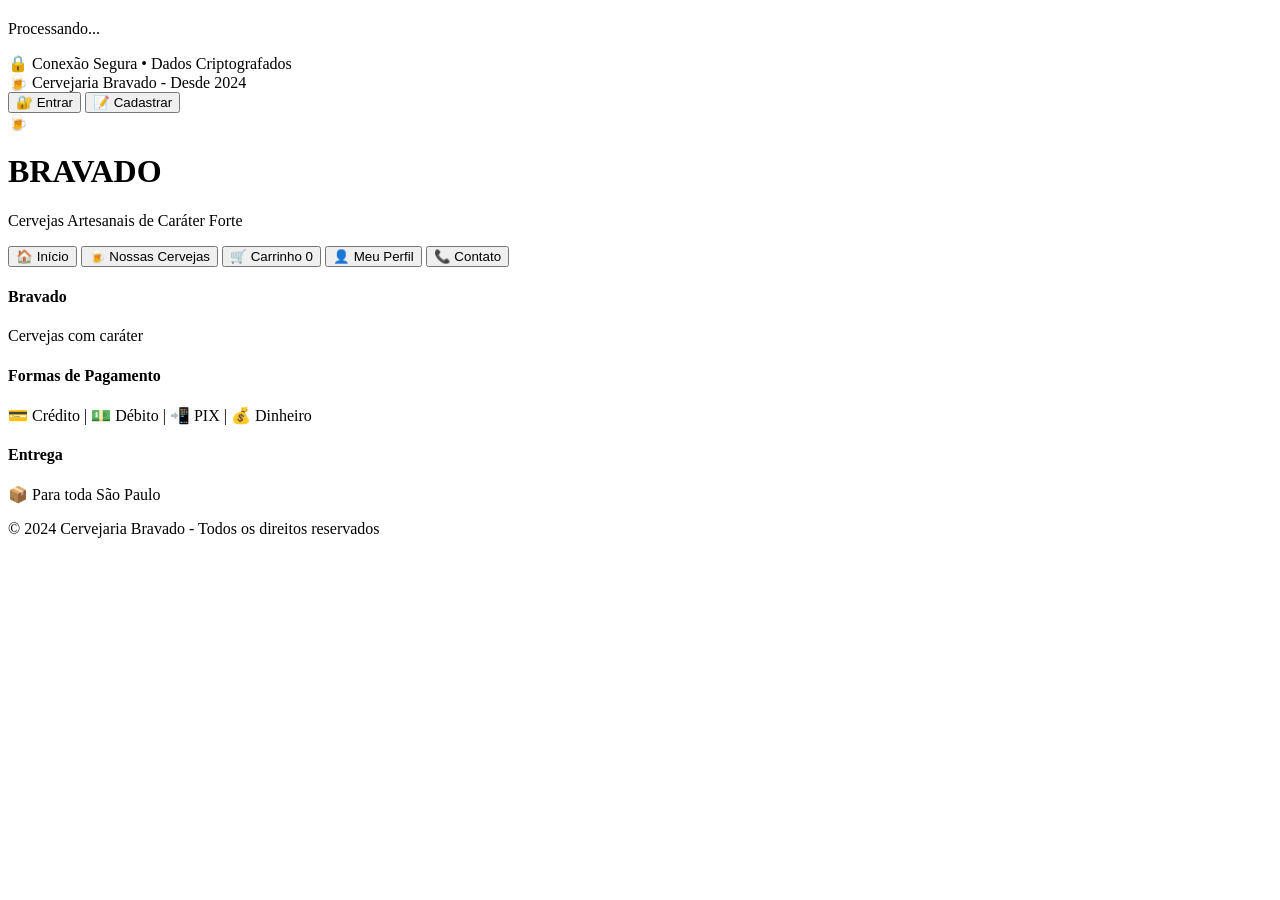
==== index.html @ 71be01e3 "Add files via upload" ====
<!DOCTYPE html>
<html lang="pt-br">
<head>
    <meta charset="UTF-8">
    <meta name="viewport" content="width=device-width, initial-scale=1.0">
    <title>Bravado - Cervejas Artesanais</title>
    
    <!-- CSS -->
    <link rel="stylesheet" href="css/style.css">
    <link rel="stylesheet" href="css/components.css">
    <link rel="stylesheet" href="css/responsive.css">
    
    <!-- Fontes -->
    <link href="https://fonts.googleapis.com/css2?family=Playfair+Display:wght@400;700;900&family=Raleway:wght@300;400;600&display=swap" rel="stylesheet">
</head>
<body>
    <!-- Loading -->
    <div class="loading" id="loading">
        <div class="spinner"></div>
        <p style="margin-top: 20px;">Processando...</p>
    </div>

    <!-- Indicador de segurança -->
    <div class="security-badge">
        <span>🔒</span>
        <span>Conexão Segura • Dados Criptografados</span>
    </div>

    <!-- Barra superior -->
    <div class="top-bar">
        <div>🍺 Cervejaria Bravado - Desde 2024</div>
        <div class="auth-buttons" id="auth-buttons">
            <button onclick="window.auth.abrirModalLogin()">🔐 Entrar</button>
            <button onclick="window.auth.abrirModalCadastro()">📝 Cadastrar</button>
        </div>
        <div class="user-info" id="user-info" style="display: none;">
            <span>👤 Olá, <span id="user-name"></span></span>
            <button onclick="window.auth.logout()">Sair</button>
        </div>
    </div>

    <header>
        <div class="logo-badge">🍺</div>
        <h1>BRAVADO</h1>
        <p>Cervejas Artesanais de Caráter Forte</p>
    </header>

    <nav>
        <button onclick="window.main.mostrarPagina('home')">🏠 Início</button>
        <button onclick="window.main.mostrarPagina('products')">🍺 Nossas Cervejas</button>
        <button onclick="window.main.mostrarPagina('cart')">🛒 Carrinho <span class="carrinho-count" id="carrinho-count">0</span></button>
        <button onclick="window.main.mostrarPagina('profile')">👤 Meu Perfil</button>
        <button onclick="window.main.mostrarPagina('contact')">📞 Contato</button>
    </nav>

    <!-- Containers para modais (serão preenchidos via JS) -->
    <div id="modal-login" class="modal"></div>
    <div id="modal-cadastro" class="modal"></div>
    <div id="modal-recuperar-senha" class="modal"></div>
    <div id="modal-verificar-codigo" class="modal"></div>
    <div id="modal-redefinir-senha" class="modal"></div>
    <div id="modal-pagamento" class="pagamento-modal"></div>

    <main>
        <div id="mensagem-area"></div>
        <div id="page-container"></div>
    </main>

    <footer>
        <div class="footer-content">
            <div>
                <h4>Bravado</h4>
                <p>Cervejas com caráter</p>
            </div>
            <div>
                <h4>Formas de Pagamento</h4>
                <p>💳 Crédito | 💵 Débito | 📲 PIX | 💰 Dinheiro</p>
            </div>
            <div>
                <h4>Entrega</h4>
                <p>📦 Para toda São Paulo</p>
            </div>
        </div>
        <p>&copy; 2024 Cervejaria Bravado - Todos os direitos reservados</p>
    </footer>

    <!-- JavaScript Modules -->
    <script src="js/main.js"></script>
    <script src="js/auth.js"></script>
    <script src="js/products.js"></script>
    <script src="js/cart.js"></script>
    <script src="js/payment.js"></script>
    <script src="js/profile.js"></script>
    
    <script>
        document.addEventListener('DOMContentLoaded', function() {
            window.main.inicializar();
        });
    </script>
</body>
</html>
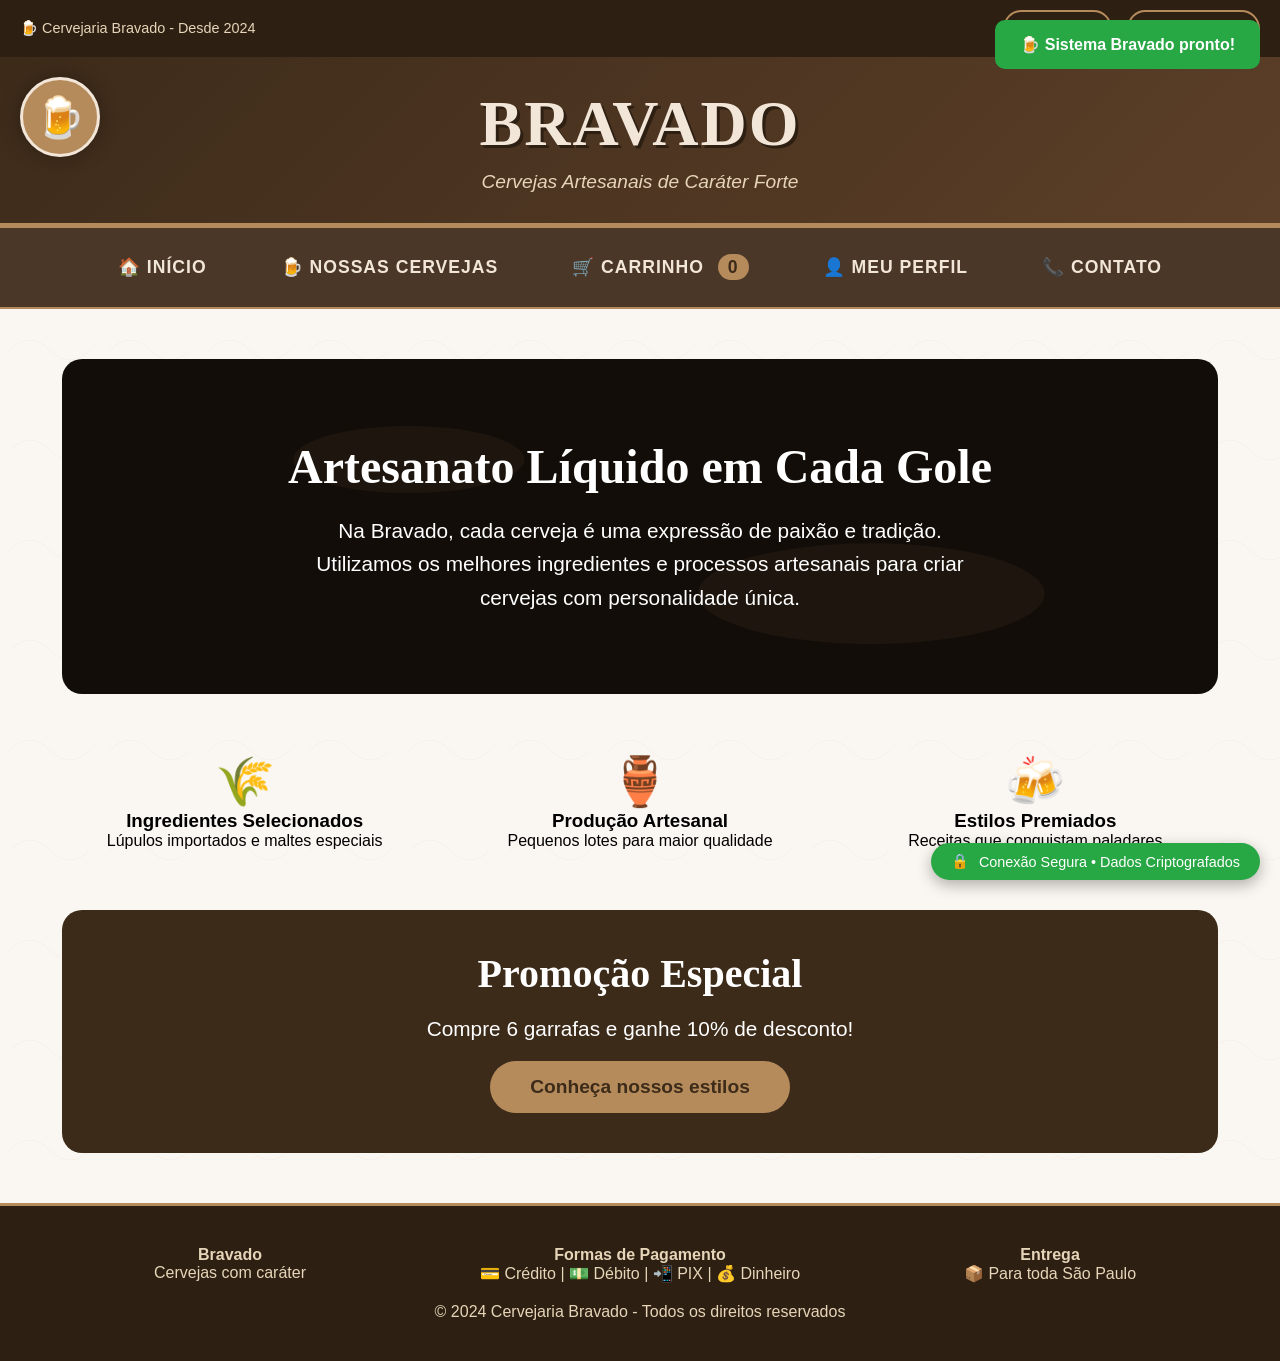
==== commit 8f241554: "Update index.html" ====
--- a/index.html
+++ b/index.html
@@ -93,9 +93,39 @@
     <script src="js/profile.js"></script>
     
     <script>
-        document.addEventListener('DOMContentLoaded', function() {
+    // Função de inicialização com verificação de erros
+    function iniciarSite() {
+        console.log("🚀 Iniciando site...");
+        
+        // Verifica se os módulos carregaram
+        if (typeof window.Bravado === 'undefined') {
+            console.error("❌ Bravado não carregado!");
+            return;
+        }
+        
+        if (typeof window.main === 'undefined') {
+            console.error("❌ main não carregado!");
+            return;
+        }
+        
+        if (typeof window.main.inicializar === 'function') {
+            console.log("✅ main.inicializar encontrada!");
             window.main.inicializar();
-        });
-    </script>
+        } else {
+            console.error("❌ main.inicializar não é função!");
+            // Tenta inicializar manualmente
+            if (window.Bravado && window.Bravado.inicializar) {
+                window.Bravado.inicializar();
+            }
+        }
+    }
+
+    // Tenta iniciar quando a página carregar
+    document.addEventListener('DOMContentLoaded', iniciarSite);
+    
+    // Backup: tenta iniciar depois de 1 segundo
+    setTimeout(iniciarSite, 1000);
+</script>
 </body>
-</html>+
+</html>
--- a/css/style.css
+++ b/css/style.css
@@ -0,0 +1,308 @@
+/* ============================================
+   ESTILOS BASE - Cervejaria Bravado
+   ============================================ */
+
+* {
+    margin: 0;
+    padding: 0;
+    box-sizing: border-box;
+}
+
+body {
+    font-family: 'Raleway', sans-serif;
+    background-color: #faf7f2;
+    background-image: url('data:image/svg+xml;utf8,<svg xmlns="http://www.w3.org/2000/svg" width="100" height="100" viewBox="0 0 100 100"><rect width="100" height="100" fill="none" /><path d="M10 50 Q 30 30, 50 50 T 90 50" stroke="%23d4b08c" stroke-width="0.5" fill="none" opacity="0.2"/></svg>');
+    display: flex;
+    flex-direction: column;
+    min-height: 100vh;
+}
+
+/* TOP BAR */
+.top-bar {
+    background-color: #2d1f12;
+    padding: 10px 20px;
+    display: flex;
+    justify-content: space-between;
+    align-items: center;
+    color: #e6d5b8;
+    font-size: 0.9rem;
+    flex-wrap: wrap;
+    gap: 10px;
+}
+
+.auth-buttons {
+    display: flex;
+    gap: 15px;
+}
+
+.auth-buttons button {
+    background: none;
+    border: 2px solid #b68b5c;
+    color: #e6d5b8;
+    cursor: pointer;
+    font-size: 0.9rem;
+    padding: 8px 20px;
+    border-radius: 25px;
+    transition: all 0.3s;
+    font-weight: 600;
+}
+
+.auth-buttons button:hover {
+    background-color: #b68b5c;
+    color: #2d1f12;
+    transform: translateY(-2px);
+}
+
+.user-info {
+    display: flex;
+    align-items: center;
+    gap: 20px;
+}
+
+.user-info span {
+    color: #b68b5c;
+    font-weight: bold;
+    font-size: 1.1rem;
+}
+
+.user-info button {
+    background-color: #dc3545;
+    color: white;
+    border: none;
+    padding: 8px 20px;
+    border-radius: 25px;
+    cursor: pointer;
+    font-weight: 600;
+    transition: all 0.3s;
+}
+
+.user-info button:hover {
+    background-color: #c82333;
+    transform: translateY(-2px);
+}
+
+/* HEADER */
+header {
+    background: linear-gradient(135deg, #3d2b1a 0%, #5c3f28 100%);
+    color: #f2e6d8;
+    padding: 30px 20px;
+    text-align: center;
+    border-bottom: 5px solid #b68b5c;
+    position: relative;
+}
+
+header h1 {
+    font-family: 'Playfair Display', serif;
+    font-size: 4rem;
+    font-weight: 900;
+    letter-spacing: 2px;
+    text-transform: uppercase;
+    text-shadow: 3px 3px 0px #2d1f12;
+}
+
+header p {
+    font-size: 1.2rem;
+    font-style: italic;
+    color: #e6d5b8;
+    margin-top: 10px;
+}
+
+.logo-badge {
+    width: 80px;
+    height: 80px;
+    background-color: #b68b5c;
+    border-radius: 50%;
+    position: absolute;
+    top: 20px;
+    left: 20px;
+    display: flex;
+    align-items: center;
+    justify-content: center;
+    font-size: 2.5rem;
+    font-weight: bold;
+    color: #3d2b1a;
+    border: 3px solid #f2e6d8;
+    box-shadow: 0 0 20px rgba(0,0,0,0.3);
+}
+
+/* NAVEGAÇÃO */
+nav {
+    background-color: #4a3727;
+    padding: 15px;
+    text-align: center;
+    border-bottom: 2px solid #b68b5c;
+    position: sticky;
+    top: 0;
+    z-index: 100;
+    display: flex;
+    justify-content: center;
+    flex-wrap: wrap;
+    gap: 10px;
+}
+
+nav button {
+    color: #f2e6d8;
+    background: none;
+    border: 2px solid transparent;
+    margin: 0 5px;
+    padding: 12px 25px;
+    font-size: 1.1rem;
+    font-weight: 600;
+    cursor: pointer;
+    border-radius: 40px;
+    transition: all 0.3s;
+    text-transform: uppercase;
+    letter-spacing: 1px;
+}
+
+nav button:hover {
+    border-color: #b68b5c;
+    background-color: rgba(182, 139, 92, 0.2);
+    transform: translateY(-2px);
+}
+
+.carrinho-count {
+    background-color: #b68b5c;
+    color: #3d2b1a;
+    padding: 3px 10px;
+    border-radius: 20px;
+    margin-left: 8px;
+    font-weight: bold;
+}
+
+/* MAIN CONTENT */
+main {
+    flex: 1;
+    padding: 30px;
+    max-width: 1400px;
+    margin: 20px auto;
+    width: 95%;
+}
+
+/* HERO SECTION */
+.hero {
+    background: linear-gradient(rgba(0,0,0,0.7), rgba(0,0,0,0.7)), url('data:image/svg+xml;utf8,<svg xmlns="http://www.w3.org/2000/svg" viewBox="0 0 100 100" preserveAspectRatio="none"><polygon points="0,0 100,0 100,100 0,100" fill="%233d2b1a"/><circle cx="30" cy="30" r="10" fill="%23b68b5c" opacity="0.3"/><circle cx="70" cy="70" r="15" fill="%23b68b5c" opacity="0.3"/></svg>');
+    background-size: cover;
+    color: white;
+    padding: 80px 40px;
+    border-radius: 20px;
+    margin-bottom: 40px;
+    text-align: center;
+}
+
+.hero h2 {
+    font-family: 'Playfair Display', serif;
+    font-size: 3rem;
+    margin-bottom: 20px;
+}
+
+.hero p {
+    font-size: 1.3rem;
+    max-width: 700px;
+    margin: 0 auto;
+    line-height: 1.6;
+}
+
+/* MENSAGENS */
+.mensagem {
+    position: fixed;
+    top: 20px;
+    right: 20px;
+    padding: 15px 25px;
+    border-radius: 10px;
+    color: white;
+    font-weight: bold;
+    z-index: 3000;
+    animation: slideInRight 0.3s ease;
+}
+
+.mensagem.sucesso { background-color: #28a745; }
+.mensagem.erro { background-color: #dc3545; }
+.mensagem.info { background-color: #17a2b8; }
+
+@keyframes slideInRight {
+    from {
+        transform: translateX(100%);
+        opacity: 0;
+    }
+    to {
+        transform: translateX(0);
+        opacity: 1;
+    }
+}
+
+/* LOADING */
+.loading {
+    display: none;
+    position: fixed;
+    top: 0;
+    left: 0;
+    width: 100%;
+    height: 100%;
+    background-color: rgba(255,255,255,0.9);
+    z-index: 4000;
+    justify-content: center;
+    align-items: center;
+    flex-direction: column;
+}
+
+.loading.active {
+    display: flex;
+}
+
+.spinner {
+    width: 50px;
+    height: 50px;
+    border: 5px solid #f3f3f3;
+    border-top: 5px solid #b68b5c;
+    border-radius: 50%;
+    animation: spin 1s linear infinite;
+}
+
+@keyframes spin {
+    0% { transform: rotate(0deg); }
+    100% { transform: rotate(360deg); }
+}
+
+/* SECURITY BADGE */
+.security-badge {
+    position: fixed;
+    bottom: 20px;
+    right: 20px;
+    background-color: #28a745;
+    color: white;
+    padding: 10px 20px;
+    border-radius: 50px;
+    font-size: 0.9rem;
+    display: flex;
+    align-items: center;
+    gap: 10px;
+    box-shadow: 0 5px 15px rgba(0,0,0,0.3);
+    z-index: 1000;
+    animation: pulse 2s infinite;
+}
+
+@keyframes pulse {
+    0% { transform: scale(1); }
+    50% { transform: scale(1.05); }
+    100% { transform: scale(1); }
+}
+
+/* FOOTER */
+footer {
+    background-color: #2d1f12;
+    color: #e6d5b8;
+    text-align: center;
+    padding: 40px;
+    margin-top: auto;
+    border-top: 3px solid #b68b5c;
+}
+
+.footer-content {
+    max-width: 1200px;
+    margin: 0 auto;
+    display: grid;
+    grid-template-columns: repeat(3, 1fr);
+    gap: 30px;
+    margin-bottom: 20px;
+}
--- a/css/components.css
+++ b/css/components.css
@@ -0,0 +1,696 @@
+/* ============================================
+   COMPONENTES - Modais, Cards, Formulários
+   ============================================ */
+
+/* MODAIS */
+.modal {
+    display: none;
+    position: fixed;
+    top: 0;
+    left: 0;
+    width: 100%;
+    height: 100%;
+    background-color: rgba(0, 0, 0, 0.8);
+    z-index: 2000;
+    justify-content: center;
+    align-items: center;
+}
+
+.modal.active {
+    display: flex;
+}
+
+.modal-content {
+    background-color: #faf7f2;
+    padding: 40px;
+    border-radius: 20px;
+    max-width: 450px;
+    width: 90%;
+    position: relative;
+    border: 3px solid #b68b5c;
+    animation: slideIn 0.3s ease;
+    max-height: 90vh;
+    overflow-y: auto;
+}
+
+@keyframes slideIn {
+    from {
+        transform: translateY(-50px);
+        opacity: 0;
+    }
+    to {
+        transform: translateY(0);
+        opacity: 1;
+    }
+}
+
+.close-modal {
+    position: absolute;
+    top: 15px;
+    right: 20px;
+    font-size: 2rem;
+    cursor: pointer;
+    color: #3d2b1a;
+    transition: transform 0.3s;
+}
+
+.close-modal:hover {
+    transform: scale(1.2);
+    color: #b68b5c;
+}
+
+.modal-content h2 {
+    font-family: 'Playfair Display', serif;
+    color: #3d2b1a;
+    margin-bottom: 30px;
+    text-align: center;
+    font-size: 2rem;
+}
+
+/* FORMULÁRIOS */
+.form-group {
+    margin-bottom: 20px;
+}
+
+.form-group label {
+    display: block;
+    margin-bottom: 5px;
+    color: #3d2b1a;
+    font-weight: bold;
+}
+
+.form-group input, 
+.form-group select, 
+.form-group textarea {
+    width: 100%;
+    padding: 12px;
+    border: 2px solid #e6d5b8;
+    border-radius: 8px;
+    font-size: 1rem;
+    transition: border-color 0.3s;
+    font-family: 'Raleway', sans-serif;
+}
+
+.form-group input:focus, 
+.form-group select:focus, 
+.form-group textarea:focus {
+    outline: none;
+    border-color: #b68b5c;
+}
+
+.form-group textarea {
+    resize: vertical;
+    min-height: 100px;
+}
+
+/* BOTÕES */
+.btn-auth {
+    width: 100%;
+    padding: 15px;
+    background-color: #3d2b1a;
+    color: white;
+    border: none;
+    border-radius: 50px;
+    font-size: 1.1rem;
+    font-weight: bold;
+    cursor: pointer;
+    transition: all 0.3s;
+    margin-top: 10px;
+}
+
+.btn-auth:hover {
+    background-color: #5c3f28;
+    transform: scale(1.02);
+}
+
+.btn-secondary {
+    width: 100%;
+    padding: 15px;
+    background-color: #6c757d;
+    color: white;
+    border: none;
+    border-radius: 50px;
+    font-size: 1.1rem;
+    font-weight: bold;
+    cursor: pointer;
+    transition: all 0.3s;
+    margin-top: 10px;
+}
+
+.btn-secondary:hover {
+    background-color: #5a6268;
+    transform: scale(1.02);
+}
+
+.btn-limpar {
+    background-color: #dc3545;
+    color: white;
+    border: none;
+    padding: 10px 20px;
+    border-radius: 8px;
+    cursor: pointer;
+    font-weight: bold;
+    transition: background-color 0.3s;
+}
+
+.btn-limpar:hover {
+    background-color: #c82333;
+}
+
+.btn-finalizar {
+    background-color: #28a745;
+    color: white;
+    border: none;
+    padding: 15px 40px;
+    border-radius: 50px;
+    font-size: 1.2rem;
+    font-weight: bold;
+    cursor: pointer;
+    transition: all 0.3s;
+    margin-top: 20px;
+    width: 100%;
+}
+
+.btn-finalizar:hover {
+    background-color: #218838;
+    transform: scale(1.02);
+}
+
+/* LINKS DE AUTENTICAÇÃO */
+.auth-switch {
+    text-align: center;
+    margin-top: 20px;
+    color: #666;
+}
+
+.auth-switch a {
+    color: #b68b5c;
+    font-weight: bold;
+    cursor: pointer;
+    text-decoration: none;
+    transition: color 0.3s;
+}
+
+.auth-switch a:hover {
+    color: #3d2b1a;
+    text-decoration: underline;
+}
+
+.forgot-password {
+    text-align: right;
+    margin: 10px 0;
+}
+
+.forgot-password a {
+    color: #b68b5c;
+    font-size: 0.9rem;
+    cursor: pointer;
+    text-decoration: none;
+}
+
+.forgot-password a:hover {
+    text-decoration: underline;
+}
+
+/* CARDS DE PRODUTOS */
+.produtos-grid {
+    display: grid;
+    grid-template-columns: repeat(auto-fill, minmax(350px, 1fr));
+    gap: 30px;
+    margin-top: 30px;
+}
+
+.cerveja-card {
+    background: white;
+    border-radius: 20px;
+    overflow: hidden;
+    box-shadow: 0 10px 30px rgba(0,0,0,0.1);
+    transition: all 0.3s;
+    border: 1px solid #e6d5b8;
+}
+
+.cerveja-card:hover {
+    transform: translateY(-10px);
+    box-shadow: 0 20px 40px rgba(0,0,0,0.2);
+}
+
+.cerveja-imagem {
+    height: 200px;
+    background: linear-gradient(135deg, #b68b5c 0%, #8b6b47 100%);
+    display: flex;
+    align-items: center;
+    justify-content: center;
+    position: relative;
+    border-bottom: 3px solid #3d2b1a;
+}
+
+.cerveja-imagem span {
+    font-size: 5rem;
+    filter: drop-shadow(5px 5px 5px rgba(0,0,0,0.3));
+}
+
+.cerveja-tipo {
+    position: absolute;
+    top: 15px;
+    right: 15px;
+    background-color: #3d2b1a;
+    color: #f2e6d8;
+    padding: 8px 15px;
+    border-radius: 30px;
+    font-weight: bold;
+    font-size: 0.9rem;
+    letter-spacing: 1px;
+}
+
+.cerveja-info {
+    padding: 25px;
+}
+
+.cerveja-nome {
+    font-family: 'Playfair Display', serif;
+    font-size: 1.8rem;
+    color: #3d2b1a;
+    margin-bottom: 10px;
+}
+
+.cerveja-descricao {
+    color: #666;
+    margin-bottom: 20px;
+    line-height: 1.6;
+    font-style: italic;
+}
+
+.opcoes-embalagem {
+    display: flex;
+    gap: 15px;
+    margin-bottom: 20px;
+}
+
+.opcao-embalagem {
+    flex: 1;
+    border: 2px solid #e6d5b8;
+    border-radius: 10px;
+    padding: 15px;
+    text-align: center;
+    cursor: pointer;
+    transition: all 0.3s;
+}
+
+.opcao-embalagem:hover {
+    border-color: #b68b5c;
+    background-color: #faf7f2;
+    transform: scale(1.02);
+}
+
+.opcao-embalagem.selecionada {
+    border-color: #b68b5c;
+    background-color: #f2e6d8;
+    font-weight: bold;
+    box-shadow: 0 0 10px rgba(182, 139, 92, 0.3);
+}
+
+.opcao-embalagem .tamanho {
+    font-size: 1.2rem;
+    font-weight: bold;
+    color: #3d2b1a;
+}
+
+.opcao-embalagem .preco {
+    color: #b68b5c;
+    font-size: 1.3rem;
+    font-weight: bold;
+    margin-top: 5px;
+}
+
+.btn-adicionar {
+    width: 100%;
+    background-color: #3d2b1a;
+    color: white;
+    border: none;
+    padding: 15px;
+    border-radius: 50px;
+    font-size: 1.1rem;
+    font-weight: bold;
+    cursor: pointer;
+    transition: all 0.3s;
+    text-transform: uppercase;
+    letter-spacing: 1px;
+}
+
+.btn-adicionar:hover {
+    background-color: #5c3f28;
+    transform: scale(1.02);
+}
+
+/* CARRINHO */
+.carrinho-container {
+    background-color: white;
+    border-radius: 20px;
+    padding: 30px;
+    box-shadow: 0 10px 30px rgba(0,0,0,0.1);
+}
+
+.carrinho-item {
+    display: flex;
+    justify-content: space-between;
+    align-items: center;
+    padding: 20px;
+    border-bottom: 1px solid #e6d5b8;
+    background-color: #faf7f2;
+    margin: 10px 0;
+    border-radius: 10px;
+    flex-wrap: wrap;
+    gap: 15px;
+}
+
+.carrinho-item-acoes {
+    display: flex;
+    gap: 15px;
+    align-items: center;
+}
+
+.carrinho-item-acoes button {
+    background-color: #3d2b1a;
+    color: white;
+    border: none;
+    width: 35px;
+    height: 35px;
+    border-radius: 50%;
+    cursor: pointer;
+    font-weight: bold;
+    transition: all 0.3s;
+}
+
+.carrinho-item-acoes button:hover {
+    background-color: #5c3f28;
+    transform: scale(1.1);
+}
+
+.carrinho-item-acoes button.remover {
+    background-color: #dc3545;
+    width: auto;
+    border-radius: 8px;
+    padding: 8px 15px;
+}
+
+/* PERFIL */
+.perfil-container {
+    background-color: white;
+    border-radius: 20px;
+    padding: 30px;
+    box-shadow: 0 10px 30px rgba(0,0,0,0.1);
+}
+
+.perfil-header {
+    display: flex;
+    align-items: center;
+    gap: 30px;
+    margin-bottom: 30px;
+    padding-bottom: 20px;
+    border-bottom: 2px solid #e6d5b8;
+    flex-wrap: wrap;
+}
+
+.perfil-avatar {
+    width: 100px;
+    height: 100px;
+    background: linear-gradient(135deg, #b68b5c 0%, #8b6b47 100%);
+    border-radius: 50%;
+    display: flex;
+    align-items: center;
+    justify-content: center;
+    font-size: 3rem;
+    color: white;
+}
+
+.perfil-info h3 {
+    font-size: 2rem;
+    color: #3d2b1a;
+    margin-bottom: 5px;
+}
+
+.perfil-acoes {
+    display: flex;
+    gap: 15px;
+    margin-left: auto;
+}
+
+.perfil-acoes button {
+    background-color: #b68b5c;
+    color: white;
+    border: none;
+    padding: 10px 20px;
+    border-radius: 8px;
+    cursor: pointer;
+    font-weight: bold;
+    transition: background-color 0.3s;
+}
+
+.perfil-acoes button:hover {
+    background-color: #8b6b47;
+}
+
+.avaliacao-container {
+    margin: 30px 0;
+    padding: 20px;
+    background-color: #faf7f2;
+    border-radius: 10px;
+    text-align: center;
+}
+
+.estrelas {
+    color: #ffc107;
+    font-size: 2rem;
+    cursor: pointer;
+    margin: 15px 0;
+}
+
+.estrelas span {
+    margin: 0 5px;
+    transition: transform 0.3s;
+    display: inline-block;
+}
+
+.estrelas span:hover {
+    transform: scale(1.3);
+}
+
+.historico-pedidos {
+    margin-top: 30px;
+}
+
+.pedido-card {
+    border: 2px solid #e6d5b8;
+    border-radius: 10px;
+    padding: 20px;
+    margin: 15px 0;
+    background-color: #faf7f2;
+}
+
+.programa-fidelidade {
+    margin-top: 30px;
+    padding: 20px;
+    background: linear-gradient(135deg, #b68b5c 0%, #8b6b47 100%);
+    border-radius: 10px;
+    color: white;
+}
+
+/* CONTATO */
+.contato-container {
+    display: grid;
+    grid-template-columns: 1fr 1fr;
+    gap: 40px;
+    background-color: white;
+    border-radius: 20px;
+    padding: 40px;
+    box-shadow: 0 10px 30px rgba(0,0,0,0.1);
+}
+
+/* PAGAMENTO */
+.pagamento-modal {
+    display: none;
+    position: fixed;
+    top: 0;
+    left: 0;
+    width: 100%;
+    height: 100%;
+    background-color: rgba(0, 0, 0, 0.8);
+    z-index: 2000;
+    justify-content: center;
+    align-items: center;
+}
+
+.pagamento-modal.active {
+    display: flex;
+}
+
+.pagamento-content {
+    background-color: #faf7f2;
+    padding: 40px;
+    border-radius: 20px;
+    max-width: 600px;
+    width: 95%;
+    max-height: 90vh;
+    overflow-y: auto;
+    border: 3px solid #b68b5c;
+    animation: slideIn 0.3s ease;
+}
+
+.metodos-pagamento {
+    display: grid;
+    grid-template-columns: repeat(3, 1fr);
+    gap: 15px;
+    margin: 30px 0;
+}
+
+.metodo-pagamento {
+    border: 2px solid #e6d5b8;
+    border-radius: 10px;
+    padding: 20px 10px;
+    text-align: center;
+    cursor: pointer;
+    transition: all 0.3s;
+}
+
+.metodo-pagamento:hover {
+    border-color: #b68b5c;
+    background-color: #f2e6d8;
+    transform: scale(1.02);
+}
+
+.metodo-pagamento.selecionado {
+    border-color: #28a745;
+    background-color: #d4edda;
+    box-shadow: 0 0 15px rgba(40, 167, 69, 0.3);
+}
+
+.metodo-pagamento span {
+    font-size: 2.5rem;
+    display: block;
+    margin-bottom: 10px;
+}
+
+.forma-pagamento {
+    display: none;
+    margin-top: 20px;
+    padding: 20px;
+    border: 2px solid #e6d5b8;
+    border-radius: 10px;
+}
+
+.forma-pagamento.active {
+    display: block;
+}
+
+.cartao-virtual {
+    background: linear-gradient(135deg, #667eea 0%, #764ba2 100%);
+    color: white;
+    padding: 20px;
+    border-radius: 15px;
+    margin-bottom: 20px;
+    position: relative;
+    height: 180px;
+    display: flex;
+    flex-direction: column;
+    justify-content: flex-end;
+    box-shadow: 0 10px 20px rgba(0,0,0,0.2);
+}
+
+.cartao-numero {
+    font-size: 1.5rem;
+    letter-spacing: 2px;
+    margin: 10px 0;
+    font-family: monospace;
+}
+
+.qr-code {
+    width: 150px;
+    height: 150px;
+    background: linear-gradient(45deg, #f3f3f3 0%, #e6e6e6 100%);
+    margin: 20px auto;
+    display: flex;
+    align-items: center;
+    justify-content: center;
+    font-size: 4rem;
+    border: 2px solid #333;
+}
+
+.pix-copia {
+    background-color: #f2e6d8;
+    padding: 15px;
+    border-radius: 10px;
+    display: flex;
+    gap: 10px;
+    margin-top: 20px;
+}
+
+.pix-copia input {
+    flex: 1;
+    padding: 10px;
+    border: 2px solid #e6d5b8;
+    border-radius: 5px;
+    font-family: monospace;
+}
+
+.pix-copia button {
+    background-color: #b68b5c;
+    color: white;
+    border: none;
+    padding: 10px 20px;
+    border-radius: 5px;
+    cursor: pointer;
+    transition: background-color 0.3s;
+}
+
+.pix-copia button:hover {
+    background-color: #8b6b47;
+}
+
+.codigo-barras {
+    font-family: monospace;
+    font-size: 1.2rem;
+    letter-spacing: 2px;
+    background: #f2e6d8;
+    padding: 20px;
+    border-radius: 10px;
+    margin: 20px 0;
+    word-break: break-all;
+}
+
+.resumo-pedido {
+    background-color: #f2e6d8;
+    padding: 20px;
+    border-radius: 10px;
+    margin-bottom: 20px;
+}
+
+.cupom-area {
+    display: flex;
+    gap: 10px;
+    margin: 20px 0;
+    padding: 20px;
+    background-color: #f2e6d8;
+    border-radius: 10px;
+}
+
+.cupom-area input {
+    flex: 1;
+    padding: 12px;
+    border: 2px solid #e6d5b8;
+    border-radius: 5px;
+}
+
+.cupom-area button {
+    background-color: #b68b5c;
+    color: white;
+    border: none;
+    padding: 12px 25px;
+    border-radius: 5px;
+    cursor: pointer;
+    font-weight: bold;
+    transition: background-color 0.3s;
+}
+
+.cupom-area button:hover {
+    background-color: #8b6b47;
+}
--- a/css/responsive.css
+++ b/css/responsive.css
@@ -0,0 +1,83 @@
+/* ============================================
+   RESPONSIVIDADE - Mobile, Tablet, Desktop
+   ============================================ */
+
+@media (max-width: 1200px) {
+    .produtos-grid {
+        grid-template-columns: repeat(3, 1fr);
+    }
+}
+
+@media (max-width: 992px) {
+    .produtos-grid {
+        grid-template-columns: repeat(2, 1fr);
+    }
+    
+    .contato-container {
+        grid-template-columns: 1fr;
+    }
+}
+
+@media (max-width: 768px) {
+    header h1 {
+        font-size: 2.5rem;
+    }
+    
+    .logo-badge {
+        width: 60px;
+        height: 60px;
+        font-size: 1.8rem;
+        top: 10px;
+        left: 10px;
+    }
+    
+    .top-bar {
+        flex-direction: column;
+        text-align: center;
+    }
+    
+    nav button {
+        padding: 8px 15px;
+        font-size: 0.9rem;
+    }
+    
+    .produtos-grid {
+        grid-template-columns: 1fr;
+    }
+    
+    .perfil-header {
+        flex-direction: column;
+        text-align: center;
+    }
+    
+    .perfil-acoes {
+        margin-left: 0;
+    }
+    
+    .footer-content {
+        grid-template-columns: 1fr;
+    }
+    
+    .metodos-pagamento {
+        grid-template-columns: 1fr;
+    }
+}
+
+@media (max-width: 480px) {
+    .hero {
+        padding: 40px 20px;
+    }
+    
+    .hero h2 {
+        font-size: 2rem;
+    }
+    
+    .carrinho-item {
+        flex-direction: column;
+        text-align: center;
+    }
+    
+    .modal-content {
+        padding: 20px;
+    }
+}
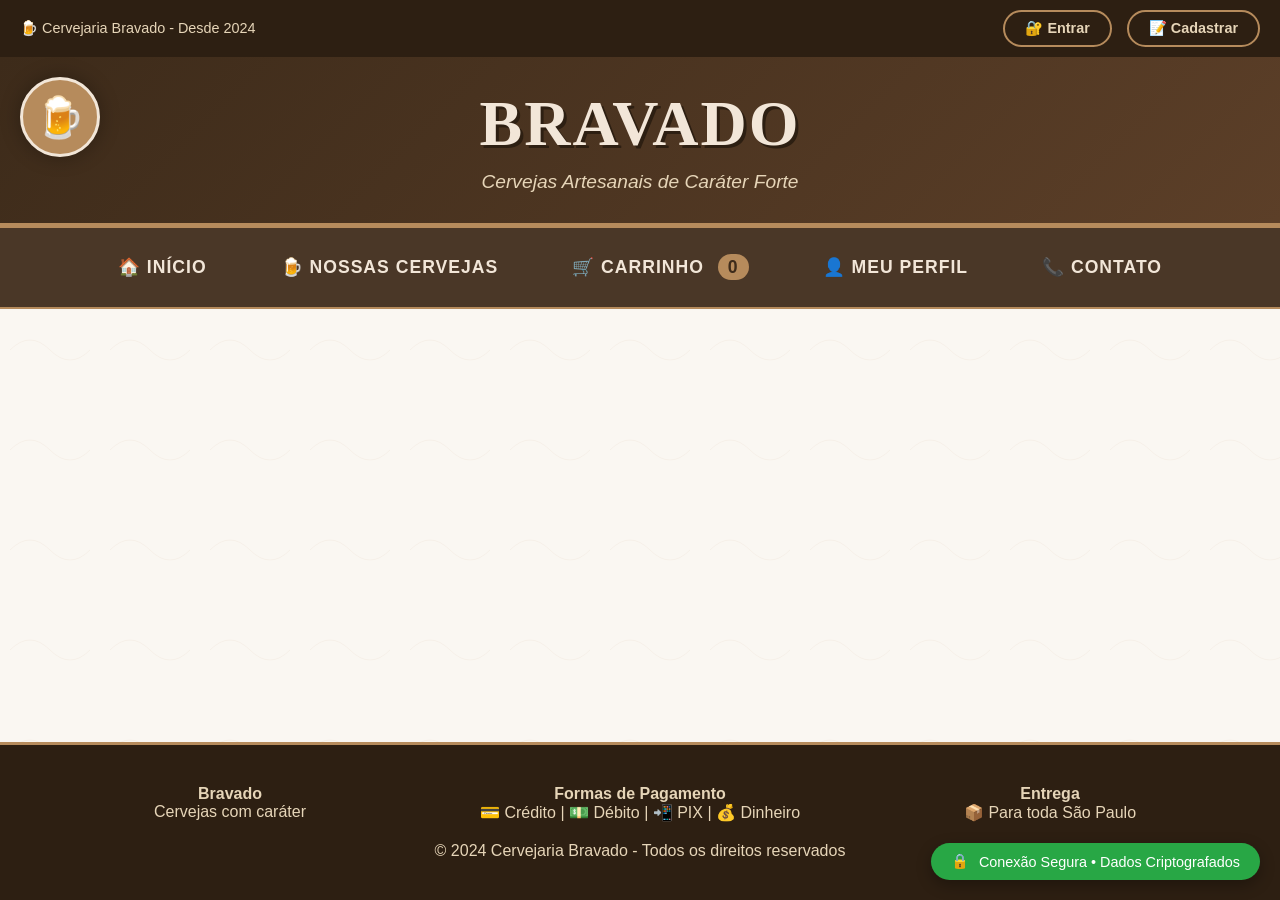
==== commit 8470c67d: "Update index.html" ====
--- a/index.html
+++ b/index.html
@@ -85,6 +85,7 @@
     </footer>
 
     <!-- JavaScript Modules -->
+    
     <script src="js/main.js"></script>
     <script src="js/auth.js"></script>
     <script src="js/products.js"></script>
@@ -93,39 +94,14 @@
     <script src="js/profile.js"></script>
     
     <script>
-    // Função de inicialização com verificação de erros
-    function iniciarSite() {
-        console.log("🚀 Iniciando site...");
-        
-        // Verifica se os módulos carregaram
-        if (typeof window.Bravado === 'undefined') {
-            console.error("❌ Bravado não carregado!");
-            return;
-        }
-        
-        if (typeof window.main === 'undefined') {
-            console.error("❌ main não carregado!");
-            return;
-        }
-        
-        if (typeof window.main.inicializar === 'function') {
-            console.log("✅ main.inicializar encontrada!");
+        document.addEventListener('DOMContentLoaded', function() {
             window.main.inicializar();
-        } else {
-            console.error("❌ main.inicializar não é função!");
-            // Tenta inicializar manualmente
-            if (window.Bravado && window.Bravado.inicializar) {
-                window.Bravado.inicializar();
-            }
-        }
-    }
-
-    // Tenta iniciar quando a página carregar
-    document.addEventListener('DOMContentLoaded', iniciarSite);
+        });
+    </script>
     
-    // Backup: tenta iniciar depois de 1 segundo
-    setTimeout(iniciarSite, 1000);
-</script>
 </body>
 
 </html>
+
+
+
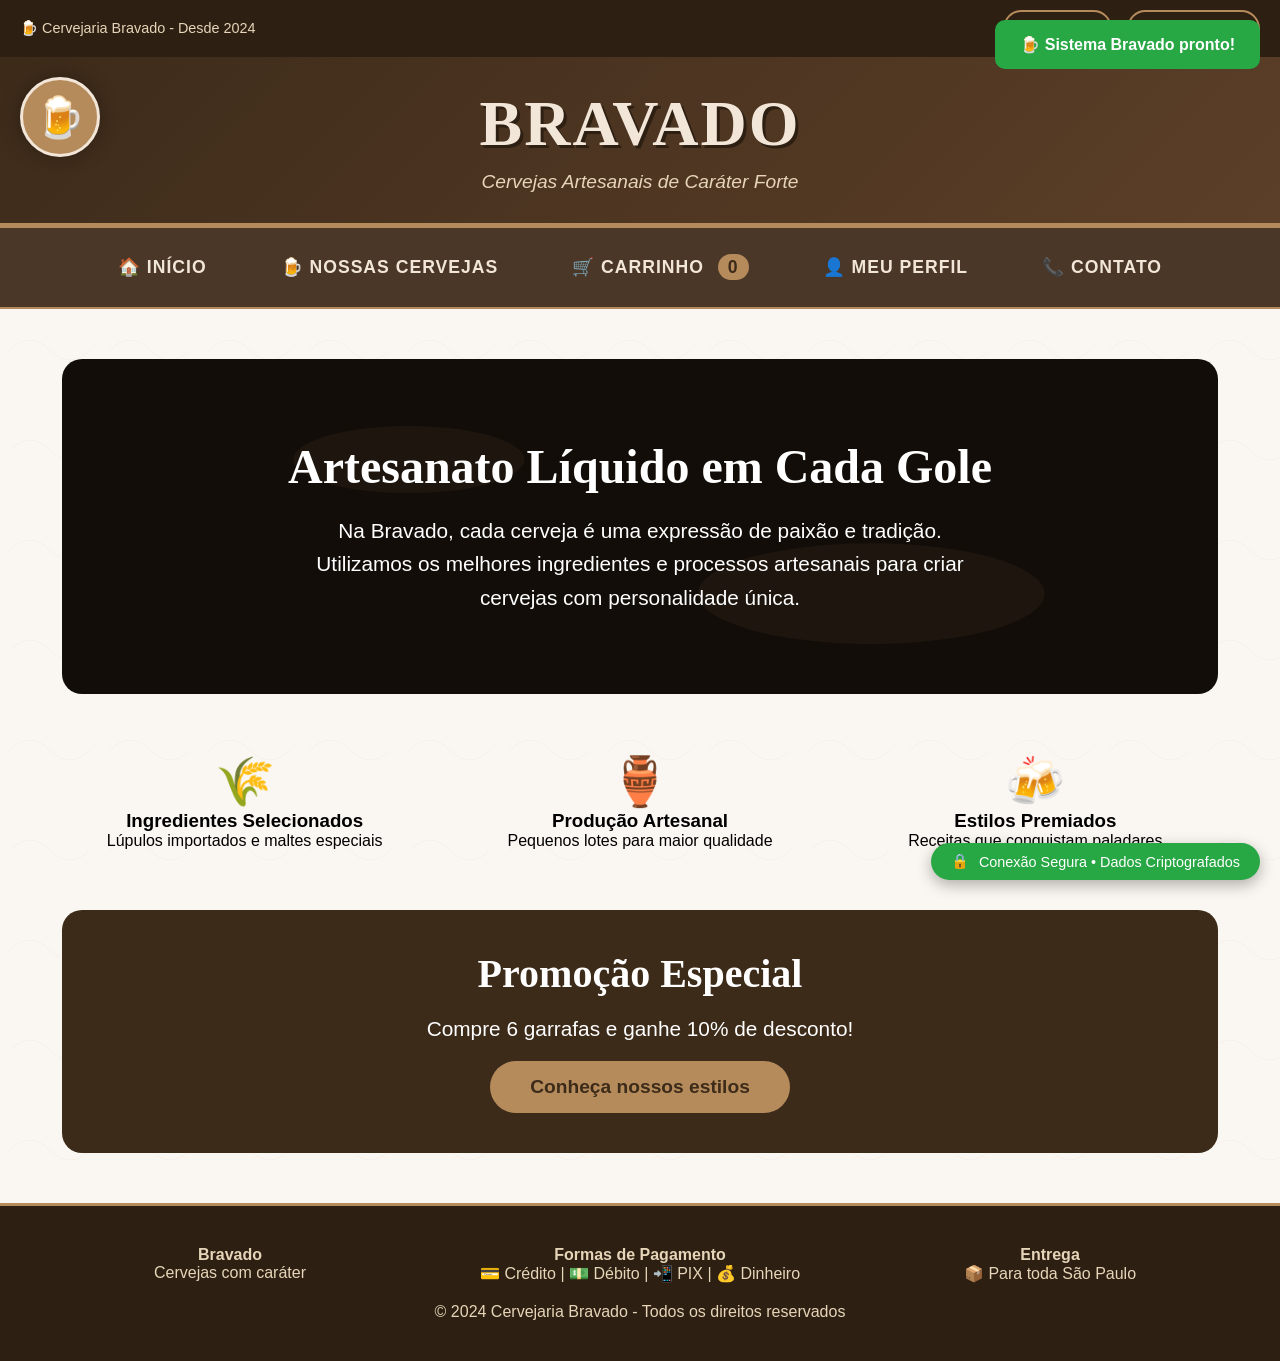
==== commit 572c8729: "Update index.html" ====
--- a/index.html
+++ b/index.html
@@ -95,7 +95,12 @@
     
     <script>
         document.addEventListener('DOMContentLoaded', function() {
-            window.main.inicializar();
+            // CORREÇÃO: window.Bravado tem o inicializar, não window.main
+            if (window.Bravado && typeof window.Bravado.inicializar === 'function') {
+                window.Bravado.inicializar();
+            } else {
+                console.error('Bravado não carregado corretamente');
+            }
         });
     </script>
     
@@ -105,3 +110,4 @@
 
 
 
+
